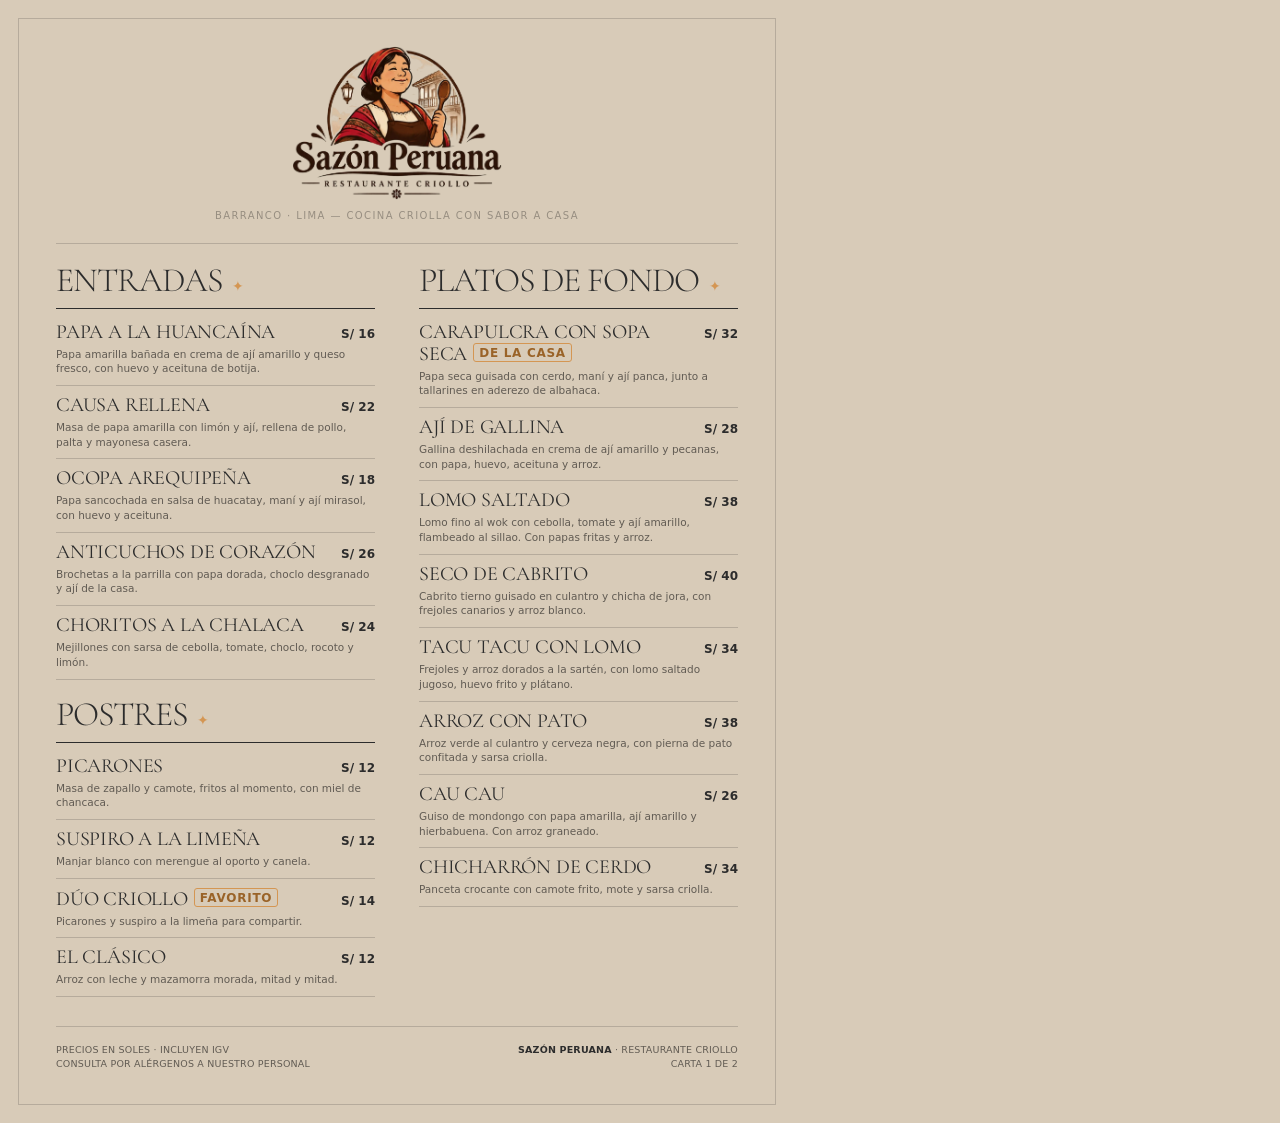
==== _fuente/carta.html @ 20638d44 "Primer commit: Estructura base de la pagina web del restaurante criollo" ====
<!doctype html>
<html lang="es">
<head>
<meta charset="utf-8">
<title>Carta — Sazón Peruana</title>
<!-- Fuente de la carta en PDF. Se renderiza a imagen (2 páginas A4) y luego se arma el PDF.
     Uso: carta.html?p=1  /  carta.html?p=2  -->
<link href="https://fonts.googleapis.com/css2?family=Cormorant+Garamond:ital,wght@0,300;0,400;1,300&display=swap" rel="stylesheet">
<link href="https://api.fontshare.com/v2/css?f[]=satoshi@500,700&display=swap" rel="stylesheet">
<style>
  :root {
    --parchment: #d8cbb8; --linen: #bfb4a3; --stone: #b6ab9c; --walnut: #978e81;
    --espresso: #615b53; --onyx: #2c2c2c; --saffron: #d49653;
    --serif: 'Cormorant Garamond', serif; --sans: 'Satoshi', system-ui, sans-serif;
  }
  * { box-sizing: border-box; margin: 0; padding: 0; }
  html, body { width: 794px; height: 1123px; overflow: hidden; background: var(--parchment); }
  body { font-family: var(--sans); font-weight: 500; color: var(--onyx); -webkit-font-smoothing: antialiased; }
  .page { position: relative; width: 794px; height: 1123px; padding: 46px 56px 52px; display: none; flex-direction: column; }
  .page.on { display: flex; }
  .page::before { content: ""; position: absolute; inset: 18px; border: 1px solid var(--stone); pointer-events: none; }

  header { display: flex; flex-direction: column; align-items: center; text-align: center; gap: 10px; padding-bottom: 22px; border-bottom: 1px solid var(--stone); }
  header img { width: 210px; height: auto; }
  .eyebrow { font-size: 10px; text-transform: uppercase; letter-spacing: .14em; color: var(--walnut); }
  .page-title { font-family: var(--serif); font-weight: 300; font-size: 64px; line-height: .85; letter-spacing: -0.04em; text-transform: uppercase; }

  .cols { display: grid; grid-template-columns: 1fr 1fr; gap: 0 44px; padding-top: 20px; flex: 1; }
  .cols.single { grid-template-columns: 1fr; }
  section + section { margin-top: 18px; }
  h2 { display: flex; align-items: baseline; gap: 10px; font-family: var(--serif); font-weight: 300; font-size: 34px; line-height: 1; letter-spacing: -0.03em; text-transform: uppercase; padding-bottom: 10px; border-bottom: 1px solid var(--onyx); margin-bottom: 4px; }
  h2 i { font-style: normal; color: var(--saffron); font-size: 14px; }
  .item { padding: 9px 0; border-bottom: 1px solid var(--stone); }
  .row { display: flex; justify-content: space-between; align-items: baseline; gap: 12px; }
  .row h3 { font-family: var(--serif); font-weight: 400; font-size: 20px; line-height: 1.05; letter-spacing: -0.01em; text-transform: uppercase; }
  .row span { font-weight: 700; font-size: 12px; white-space: nowrap; }
  .item p { margin-top: 4px; font-size: 10.5px; line-height: 1.4; color: var(--espresso); }
  .tag { display: inline-block; margin-left: 6px; padding: 2px 5px 1px; border: 1px solid var(--saffron); border-radius: 3px; font: 700 8px/1.2 var(--sans); letter-spacing: .06em; color: #9a6328; vertical-align: 3px; text-transform: uppercase; }

  footer { display: flex; justify-content: space-between; align-items: flex-end; gap: 20px; padding-top: 16px; border-top: 1px solid var(--stone); font-size: 9.5px; line-height: 1.5; color: var(--espresso); text-transform: uppercase; letter-spacing: .02em; }
  footer strong { color: var(--onyx); }
  .p2-head { display: flex; justify-content: space-between; align-items: flex-end; padding-bottom: 20px; border-bottom: 1px solid var(--stone); }
  .p2-head img { width: 120px; }
  .photo { position: relative; margin: 26px 0 0; height: 250px; overflow: hidden; }
  .photo img { width: 100%; height: 100%; object-fit: cover; object-position: 50% 19%; display: block; }
  .photo figcaption { position: absolute; left: 14px; bottom: 12px; font-size: 9px; letter-spacing: .12em; text-transform: uppercase; color: var(--parchment); }
  .quote { font-family: var(--serif); font-weight: 300; font-style: italic; font-size: 22px; line-height: 1.15; color: var(--espresso); text-align: center; padding: 18px 40px 6px; }
</style>
</head>
<body>

<!-- ============ PÁGINA 1: COMIDA ============ -->
<div class="page" id="p1">
  <header>
    <img src="../assets/img/sp-logo-dark.png" alt="Sazón Peruana">
    <p class="eyebrow">Barranco · Lima — Cocina criolla con sabor a casa</p>
  </header>

  <div class="cols">
    <div>
      <section>
        <h2>Entradas <i>✦</i></h2>
        <div class="item"><div class="row"><h3>Papa a la huancaína</h3><span>S/ 16</span></div><p>Papa amarilla bañada en crema de ají amarillo y queso fresco, con huevo y aceituna de botija.</p></div>
        <div class="item"><div class="row"><h3>Causa rellena</h3><span>S/ 22</span></div><p>Masa de papa amarilla con limón y ají, rellena de pollo, palta y mayonesa casera.</p></div>
        <div class="item"><div class="row"><h3>Ocopa arequipeña</h3><span>S/ 18</span></div><p>Papa sancochada en salsa de huacatay, maní y ají mirasol, con huevo y aceituna.</p></div>
        <div class="item"><div class="row"><h3>Anticuchos de corazón</h3><span>S/ 26</span></div><p>Brochetas a la parrilla con papa dorada, choclo desgranado y ají de la casa.</p></div>
        <div class="item"><div class="row"><h3>Choritos a la chalaca</h3><span>S/ 24</span></div><p>Mejillones con sarsa de cebolla, tomate, choclo, rocoto y limón.</p></div>
      </section>
      <section>
        <h2>Postres <i>✦</i></h2>
        <div class="item"><div class="row"><h3>Picarones</h3><span>S/ 12</span></div><p>Masa de zapallo y camote, fritos al momento, con miel de chancaca.</p></div>
        <div class="item"><div class="row"><h3>Suspiro a la limeña</h3><span>S/ 12</span></div><p>Manjar blanco con merengue al oporto y canela.</p></div>
        <div class="item"><div class="row"><h3>Dúo criollo<span class="tag">Favorito</span></h3><span>S/ 14</span></div><p>Picarones y suspiro a la limeña para compartir.</p></div>
        <div class="item"><div class="row"><h3>El clásico</h3><span>S/ 12</span></div><p>Arroz con leche y mazamorra morada, mitad y mitad.</p></div>
      </section>
    </div>

    <div>
      <section>
        <h2>Platos de fondo <i>✦</i></h2>
        <div class="item"><div class="row"><h3>Carapulcra con sopa seca<span class="tag">De la casa</span></h3><span>S/ 32</span></div><p>Papa seca guisada con cerdo, maní y ají panca, junto a tallarines en aderezo de albahaca.</p></div>
        <div class="item"><div class="row"><h3>Ají de gallina</h3><span>S/ 28</span></div><p>Gallina deshilachada en crema de ají amarillo y pecanas, con papa, huevo, aceituna y arroz.</p></div>
        <div class="item"><div class="row"><h3>Lomo saltado</h3><span>S/ 38</span></div><p>Lomo fino al wok con cebolla, tomate y ají amarillo, flambeado al sillao. Con papas fritas y arroz.</p></div>
        <div class="item"><div class="row"><h3>Seco de cabrito</h3><span>S/ 40</span></div><p>Cabrito tierno guisado en culantro y chicha de jora, con frejoles canarios y arroz blanco.</p></div>
        <div class="item"><div class="row"><h3>Tacu tacu con lomo</h3><span>S/ 34</span></div><p>Frejoles y arroz dorados a la sartén, con lomo saltado jugoso, huevo frito y plátano.</p></div>
        <div class="item"><div class="row"><h3>Arroz con pato</h3><span>S/ 38</span></div><p>Arroz verde al culantro y cerveza negra, con pierna de pato confitada y sarsa criolla.</p></div>
        <div class="item"><div class="row"><h3>Cau cau</h3><span>S/ 26</span></div><p>Guiso de mondongo con papa amarilla, ají amarillo y hierbabuena. Con arroz graneado.</p></div>
        <div class="item"><div class="row"><h3>Chicharrón de cerdo</h3><span>S/ 34</span></div><p>Panceta crocante con camote frito, mote y sarsa criolla.</p></div>
      </section>
    </div>
  </div>

  <footer>
    <p>Precios en soles · Incluyen IGV<br>Consulta por alérgenos a nuestro personal</p>
    <p style="text-align:right"><strong>Sazón Peruana</strong> · Restaurante criollo<br>Carta 1 de 2</p>
  </footer>
</div>

<!-- ============ PÁGINA 2: BEBIDAS ============ -->
<div class="page" id="p2">
  <div class="p2-head">
    <div>
      <p class="eyebrow">De nuestra barra</p>
      <p class="page-title" style="margin-top:10px">Bebidas</p>
    </div>
    <img src="../assets/img/sp-mark-dark.png" alt="">
  </div>

  <div class="cols">
    <div>
      <section>
        <h2>Coctelería <i>✦</i></h2>
        <div class="item"><div class="row"><h3>Pisco sour<span class="tag">Favorito</span></h3><span>S/ 22</span></div><p>Pisco quebranta, limón, jarabe, clara de huevo y amargo de angostura.</p></div>
        <div class="item"><div class="row"><h3>Chilcano de maracuyá</h3><span>S/ 20</span></div><p>Pisco acholado, ginger ale, limón y maracuyá fresco.</p></div>
        <div class="item"><div class="row"><h3>Algarrobina</h3><span>S/ 22</span></div><p>Pisco, jarabe de algarrobina, leche evaporada, yema y un toque de canela.</p></div>
        <div class="item"><div class="row"><h3>Sour de aguaymanto</h3><span>S/ 24</span></div><p>Nuestro pisco sour con aguaymanto fresco: dulce, ácido y muy peruano.</p></div>
        <div class="item"><div class="row"><h3>Capitán</h3><span>S/ 20</span></div><p>Pisco y vermouth rojo, bien frío y con cáscara de naranja.</p></div>
      </section>
    </div>
    <div>
      <section>
        <h2>Vinos y cervezas <i>✦</i></h2>
        <div class="item"><div class="row"><h3>Copa de vino nacional</h3><span>S/ 16</span></div><p>Selección de bodegas peruanas. Pregunta por la recomendación del día.</p></div>
        <div class="item"><div class="row"><h3>Botella de vino nacional</h3><span>S/ 75</span></div><p>Tinto o blanco, de bodegas del sur del país.</p></div>
        <div class="item"><div class="row"><h3>Cerveza artesanal peruana</h3><span>S/ 15</span></div><p>Rubia, roja o negra de cervecerías locales.</p></div>
      </section>
      <section>
        <h2>Sin alcohol <i>✦</i></h2>
        <div class="item"><div class="row"><h3>Chicha morada de la casa</h3><span>S/ 9</span></div><p>Maíz morado, piña, manzana y canela. Jarra S/ 25.</p></div>
        <div class="item"><div class="row"><h3>Limonada frozen</h3><span>S/ 10</span></div><p>Limón, hierbabuena y hielo frappé.</p></div>
        <div class="item"><div class="row"><h3>Gaseosas y agua mineral</h3><span>S/ 6</span></div><p>Consulta las opciones disponibles.</p></div>
      </section>
    </div>
  </div>

  <figure class="photo"><img src="../assets/img/web/imagen-10.jpg" alt=""><figcaption>Pisco sour de la casa</figcaption></figure>
  <p class="quote">“Cocinamos sin prisa, servimos con cariño:<br>que cada almuerzo se sienta como volver a casa.”</p>

  <footer style="margin-top:22px">
    <p><strong>Calle Las Lámparas 145, Barranco — Lima</strong><br>Martes a domingo · 12:00 — 17:00</p>
    <p style="text-align:right">Restaurante ficticio · Carta de demostración<br>Carta 2 de 2</p>
  </footer>
</div>

<script>
  var p = new URLSearchParams(location.search).get('p') || '1';
  document.getElementById('p' + p).classList.add('on');
</script>
</body>
</html>
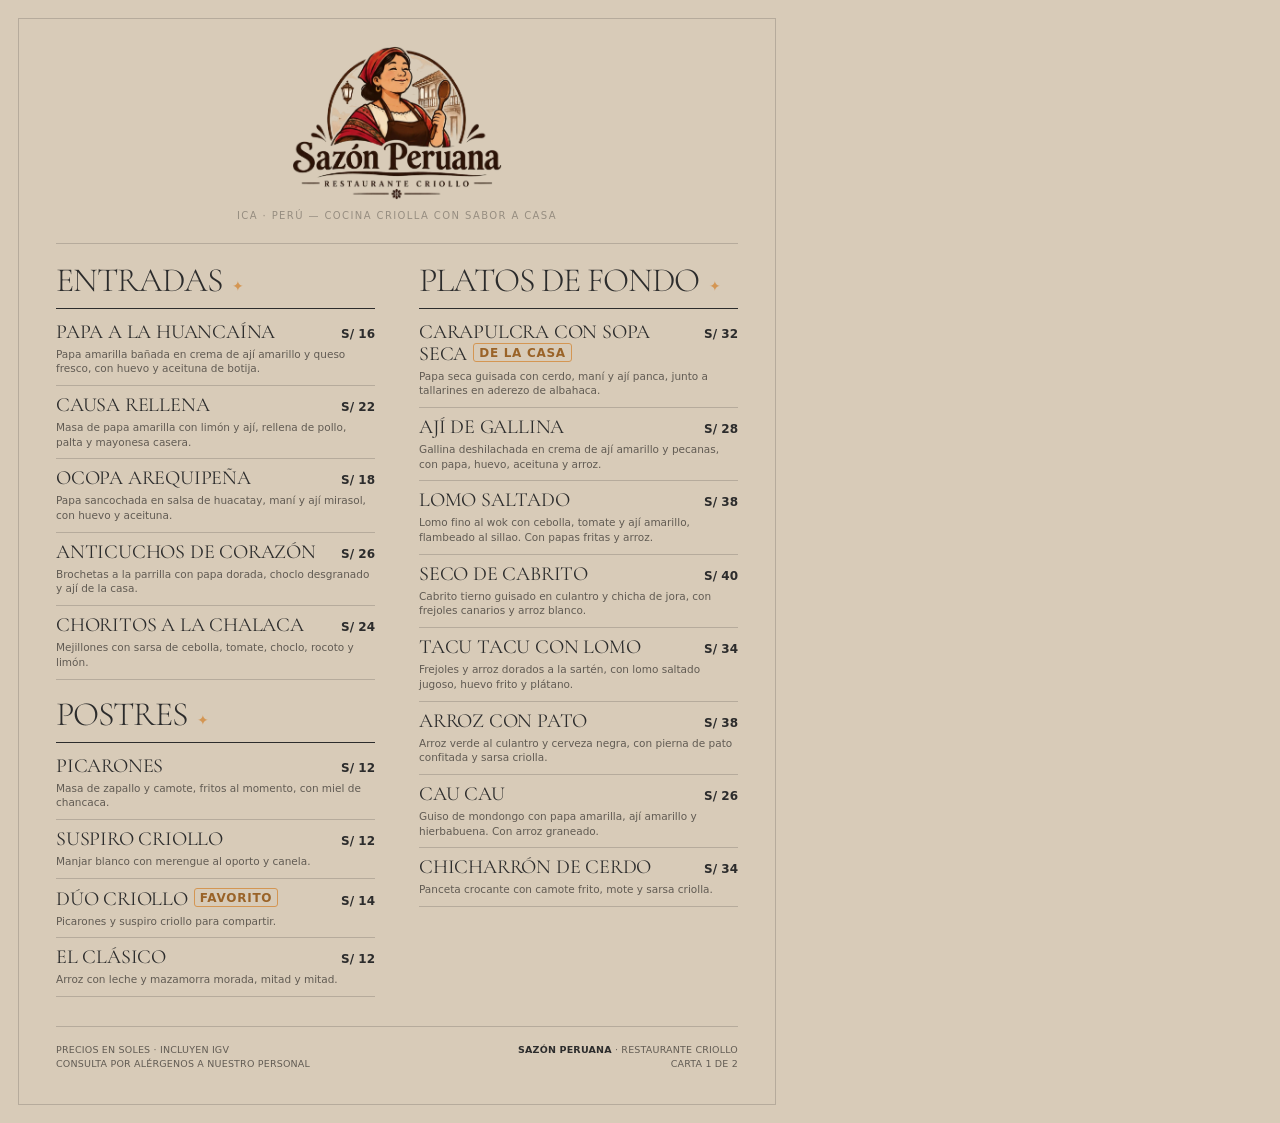
==== commit 91d88945: "Ubicación en Ica y reservas por WhatsApp con mensaje formal" ====
--- a/_fuente/carta.html
+++ b/_fuente/carta.html
@@ -3,8 +3,7 @@
 <head>
 <meta charset="utf-8">
 <title>Carta — Sazón Peruana</title>
-<!-- Fuente de la carta en PDF. Se renderiza a imagen (2 páginas A4) y luego se arma el PDF.
-     Uso: carta.html?p=1  /  carta.html?p=2  -->
+<!-- - fuente de la carta pdf, ver con ?p=1 y ?p=2 -->
 <link href="https://fonts.googleapis.com/css2?family=Cormorant+Garamond:ital,wght@0,300;0,400;1,300&display=swap" rel="stylesheet">
 <link href="https://api.fontshare.com/v2/css?f[]=satoshi@500,700&display=swap" rel="stylesheet">
 <style>
@@ -49,11 +48,11 @@
 </head>
 <body>
 
-<!-- ============ PÁGINA 1: COMIDA ============ -->
+<!-- - pagina 1: comida -->
 <div class="page" id="p1">
   <header>
     <img src="../assets/img/sp-logo-dark.png" alt="Sazón Peruana">
-    <p class="eyebrow">Barranco · Lima — Cocina criolla con sabor a casa</p>
+    <p class="eyebrow">Ica · Perú — Cocina criolla con sabor a casa</p>
   </header>
 
   <div class="cols">
@@ -69,8 +68,8 @@
       <section>
         <h2>Postres <i>✦</i></h2>
         <div class="item"><div class="row"><h3>Picarones</h3><span>S/ 12</span></div><p>Masa de zapallo y camote, fritos al momento, con miel de chancaca.</p></div>
-        <div class="item"><div class="row"><h3>Suspiro a la limeña</h3><span>S/ 12</span></div><p>Manjar blanco con merengue al oporto y canela.</p></div>
-        <div class="item"><div class="row"><h3>Dúo criollo<span class="tag">Favorito</span></h3><span>S/ 14</span></div><p>Picarones y suspiro a la limeña para compartir.</p></div>
+        <div class="item"><div class="row"><h3>Suspiro criollo</h3><span>S/ 12</span></div><p>Manjar blanco con merengue al oporto y canela.</p></div>
+        <div class="item"><div class="row"><h3>Dúo criollo<span class="tag">Favorito</span></h3><span>S/ 14</span></div><p>Picarones y suspiro criollo para compartir.</p></div>
         <div class="item"><div class="row"><h3>El clásico</h3><span>S/ 12</span></div><p>Arroz con leche y mazamorra morada, mitad y mitad.</p></div>
       </section>
     </div>
@@ -96,7 +95,7 @@
   </footer>
 </div>
 
-<!-- ============ PÁGINA 2: BEBIDAS ============ -->
+<!-- - pagina 2: bebidas -->
 <div class="page" id="p2">
   <div class="p2-head">
     <div>
@@ -120,8 +119,8 @@
     <div>
       <section>
         <h2>Vinos y cervezas <i>✦</i></h2>
-        <div class="item"><div class="row"><h3>Copa de vino nacional</h3><span>S/ 16</span></div><p>Selección de bodegas peruanas. Pregunta por la recomendación del día.</p></div>
-        <div class="item"><div class="row"><h3>Botella de vino nacional</h3><span>S/ 75</span></div><p>Tinto o blanco, de bodegas del sur del país.</p></div>
+        <div class="item"><div class="row"><h3>Copa de vino iqueño</h3><span>S/ 16</span></div><p>Selección de bodegas del valle de Ica. Pregunta por la recomendación del día.</p></div>
+        <div class="item"><div class="row"><h3>Botella de vino iqueño</h3><span>S/ 75</span></div><p>Tinto o blanco, de bodegas del valle de Ica.</p></div>
         <div class="item"><div class="row"><h3>Cerveza artesanal peruana</h3><span>S/ 15</span></div><p>Rubia, roja o negra de cervecerías locales.</p></div>
       </section>
       <section>
@@ -137,7 +136,7 @@
   <p class="quote">“Cocinamos sin prisa, servimos con cariño:<br>que cada almuerzo se sienta como volver a casa.”</p>
 
   <footer style="margin-top:22px">
-    <p><strong>Calle Las Lámparas 145, Barranco — Lima</strong><br>Martes a domingo · 12:00 — 17:00</p>
+    <p><strong>Av. Ayabaca 450 — Ica, Perú</strong><br>Martes a domingo · 12:00 — 17:00</p>
     <p style="text-align:right">Restaurante ficticio · Carta de demostración<br>Carta 2 de 2</p>
   </footer>
 </div>
